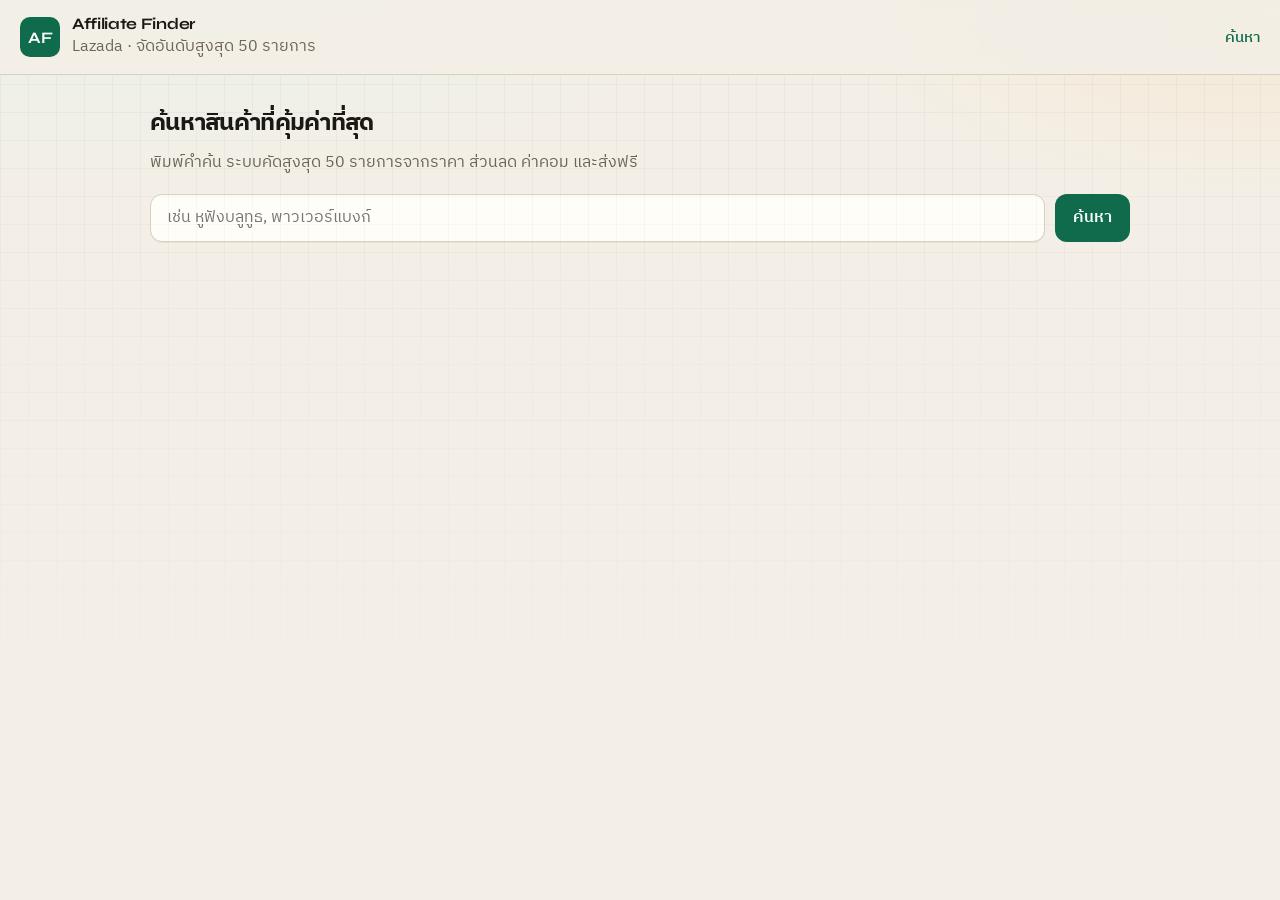
==== index.html @ 8adaf448 "Add Affiliate Finder static frontend for GitHub Pages" ====
<!DOCTYPE html>
<html lang="th">
  <head>
    <meta charset="UTF-8" />
    <meta name="viewport" content="width=device-width, initial-scale=1" />
    <title>ค้นหาสินค้าคุ้มค่า · Lazada Affiliate</title>
    <link rel="preconnect" href="https://fonts.googleapis.com" />
    <link rel="preconnect" href="https://fonts.gstatic.com" crossorigin />
    <link
      href="https://fonts.googleapis.com/css2?family=IBM+Plex+Sans+Thai:wght@400;500;600;700&family=Syne:wght@600;700&display=swap"
      rel="stylesheet"
    />
    <link rel="stylesheet" href="./styles.css" />
  </head>
  <body>
    <div class="bg-grid" aria-hidden="true"></div>
    <header class="top">
      <div class="brand">
        <span class="brand-mark">AF</span>
        <div>
          <p class="brand-name">Affiliate Finder</p>
          <p class="brand-sub">Lazada · จัดอันดับสูงสุด 50 รายการ</p>
        </div>
      </div>
      <nav class="top-nav">
        <a href="./" aria-current="page">ค้นหา</a>
      </nav>
    </header>

    <main class="shell">
      <section class="search-panel">
        <h1>ค้นหาสินค้าที่คุ้มค่าที่สุด</h1>
        <p class="lead">
          พิมพ์คำค้น ระบบคัดสูงสุด 50 รายการจากราคา ส่วนลด ค่าคอม และส่งฟรี
        </p>
        <form id="search-form" class="search-form">
          <input
            id="query"
            name="q"
            type="search"
            placeholder="เช่น หูฟังบลูทูธ, พาวเวอร์แบงก์"
            autocomplete="off"
            required
          />
          <button type="submit" id="search-btn">ค้นหา</button>
        </form>
        <p id="status" class="status" role="status"></p>
      </section>

      <section id="selected" class="selected hidden" aria-live="polite">
        <h2>ลิงก์ Affiliate ของคุณ</h2>
        <div id="selected-body"></div>
      </section>

      <section id="results" class="results" aria-live="polite"></section>
    </main>

    <script src="./config.js"></script>
    <script src="./app.js" type="module"></script>
  </body>
</html>
---- styles.css ----
:root {
  --bg: #f3efe6;
  --ink: #1c1914;
  --muted: #6b6458;
  --line: #d9d0c0;
  --panel: #fffdf8;
  --accent: #0f6b4c;
  --accent-ink: #f5fff9;
  --warn: #9a4a12;
  --rank: #2a4a7a;
  --shadow: 0 1px 0 rgba(28, 25, 20, 0.06);
  --font: "IBM Plex Sans Thai", system-ui, sans-serif;
  --display: "Syne", "IBM Plex Sans Thai", sans-serif;
}

* {
  box-sizing: border-box;
}

body {
  margin: 0;
  min-height: 100vh;
  font-family: var(--font);
  color: var(--ink);
  background:
    radial-gradient(1200px 500px at 10% -10%, #e7f2ec 0%, transparent 55%),
    radial-gradient(900px 400px at 100% 0%, #f7e8d4 0%, transparent 50%),
    var(--bg);
}

.bg-grid {
  position: fixed;
  inset: 0;
  pointer-events: none;
  background-image:
    linear-gradient(rgba(28, 25, 20, 0.04) 1px, transparent 1px),
    linear-gradient(90deg, rgba(28, 25, 20, 0.04) 1px, transparent 1px);
  background-size: 28px 28px;
  mask-image: linear-gradient(to bottom, #000 0%, transparent 85%);
}

.top {
  position: sticky;
  top: 0;
  z-index: 10;
  display: flex;
  align-items: center;
  justify-content: space-between;
  gap: 16px;
  padding: 14px 20px;
  border-bottom: 1px solid var(--line);
  background: rgba(243, 239, 230, 0.9);
  backdrop-filter: blur(8px);
}

.brand {
  display: flex;
  gap: 12px;
  align-items: center;
}

.brand-mark {
  width: 40px;
  height: 40px;
  display: grid;
  place-items: center;
  border-radius: 10px;
  background: var(--accent);
  color: var(--accent-ink);
  font-family: var(--display);
  font-weight: 700;
}

.brand-name {
  margin: 0;
  font-family: var(--display);
  font-weight: 700;
  letter-spacing: -0.02em;
}

.brand-sub,
.lead,
.status {
  margin: 0;
  color: var(--muted);
}

.top-nav {
  display: flex;
  gap: 14px;
  flex-wrap: wrap;
}

.top-nav a {
  color: var(--ink);
  text-decoration: none;
  font-weight: 500;
  font-size: 0.95rem;
}

.top-nav a[aria-current="page"] {
  color: var(--accent);
}

.shell {
  width: min(980px, calc(100% - 32px));
  margin: 28px auto 64px;
}

.search-panel h1,
.section-title,
.selected h2 {
  font-family: var(--display);
  letter-spacing: -0.03em;
  margin: 0 0 8px;
}

.lead {
  margin-bottom: 18px;
  max-width: 52ch;
  line-height: 1.55;
}

.search-form,
.dash-actions {
  display: flex;
  gap: 10px;
  flex-wrap: wrap;
}

.search-form input {
  flex: 1 1 240px;
  min-height: 48px;
  border: 1px solid var(--line);
  border-radius: 12px;
  padding: 0 16px;
  font: inherit;
  background: var(--panel);
  box-shadow: var(--shadow);
}

button,
.btn-link {
  min-height: 48px;
  border: 0;
  border-radius: 12px;
  padding: 0 18px;
  font: inherit;
  font-weight: 600;
  cursor: pointer;
  background: var(--accent);
  color: var(--accent-ink);
  text-decoration: none;
  display: inline-flex;
  align-items: center;
}

button:disabled {
  opacity: 0.55;
  cursor: wait;
}

.btn-link {
  background: transparent;
  color: var(--ink);
  border: 1px solid var(--line);
}

.status {
  margin-top: 12px;
  min-height: 1.4em;
}

.results {
  display: grid;
  gap: 14px;
  margin-top: 24px;
}

.product {
  display: grid;
  grid-template-columns: 96px 1fr auto;
  gap: 14px;
  align-items: center;
  padding: 14px;
  border: 1px solid var(--line);
  border-radius: 16px;
  background: var(--panel);
  box-shadow: var(--shadow);
}

.product img {
  width: 96px;
  height: 96px;
  object-fit: cover;
  border-radius: 12px;
  background: #ece6da;
}

.product h3 {
  margin: 0 0 6px;
  font-size: 1.05rem;
  line-height: 1.35;
}

.meta {
  display: flex;
  flex-wrap: wrap;
  align-items: baseline;
  gap: 8px 12px;
  color: var(--muted);
  font-size: 0.92rem;
}

.price {
  display: inline-flex;
  align-items: baseline;
  gap: 8px;
  padding: 2px 0;
  color: var(--ink);
}

.price-now {
  font-family: var(--font);
  font-size: 1.25rem;
  font-weight: 700;
  letter-spacing: 0;
  color: var(--warn);
  line-height: 1.1;
  font-variant-numeric: tabular-nums;
}

.price-was {
  font-size: 0.85rem;
  font-weight: 500;
  color: var(--muted);
  text-decoration: line-through;
  opacity: 0.75;
}

.badge {
  display: inline-flex;
  align-items: center;
  gap: 4px;
  padding: 2px 8px;
  border-radius: 999px;
  border: 1px solid var(--line);
  font-size: 0.8rem;
  color: var(--ink);
}

.badge.rank {
  border-color: #b8c7de;
  color: var(--rank);
}

.badge.score {
  border-color: #b7d7c8;
  color: var(--accent);
}

.product button {
  min-height: 42px;
  white-space: nowrap;
}

.selected {
  margin-top: 12px;
  margin-bottom: 8px;
  padding: 18px;
  border-radius: 16px;
  border: 1px solid #b7d7c8;
  background: #f3faf6;
}

.selected.hidden {
  display: none;
}

.aff-link {
  word-break: break-all;
  color: var(--accent);
  font-weight: 600;
}

.dash-list {
  display: grid;
  gap: 10px;
  margin: 12px 0 28px;
}

.dash-item {
  padding: 14px 16px;
  border: 1px solid var(--line);
  border-radius: 14px;
  background: var(--panel);
}

.dash-item h3 {
  margin: 0 0 6px;
  font-size: 1rem;
}

.dash-item p {
  margin: 0;
  color: var(--muted);
  font-size: 0.9rem;
}

code {
  font-size: 0.9em;
  background: #ebe4d6;
  padding: 1px 6px;
  border-radius: 6px;
}

@media (max-width: 720px) {
  .product {
    grid-template-columns: 72px 1fr;
  }

  .product button {
    grid-column: 1 / -1;
  }

  .product img {
    width: 72px;
    height: 72px;
  }
}
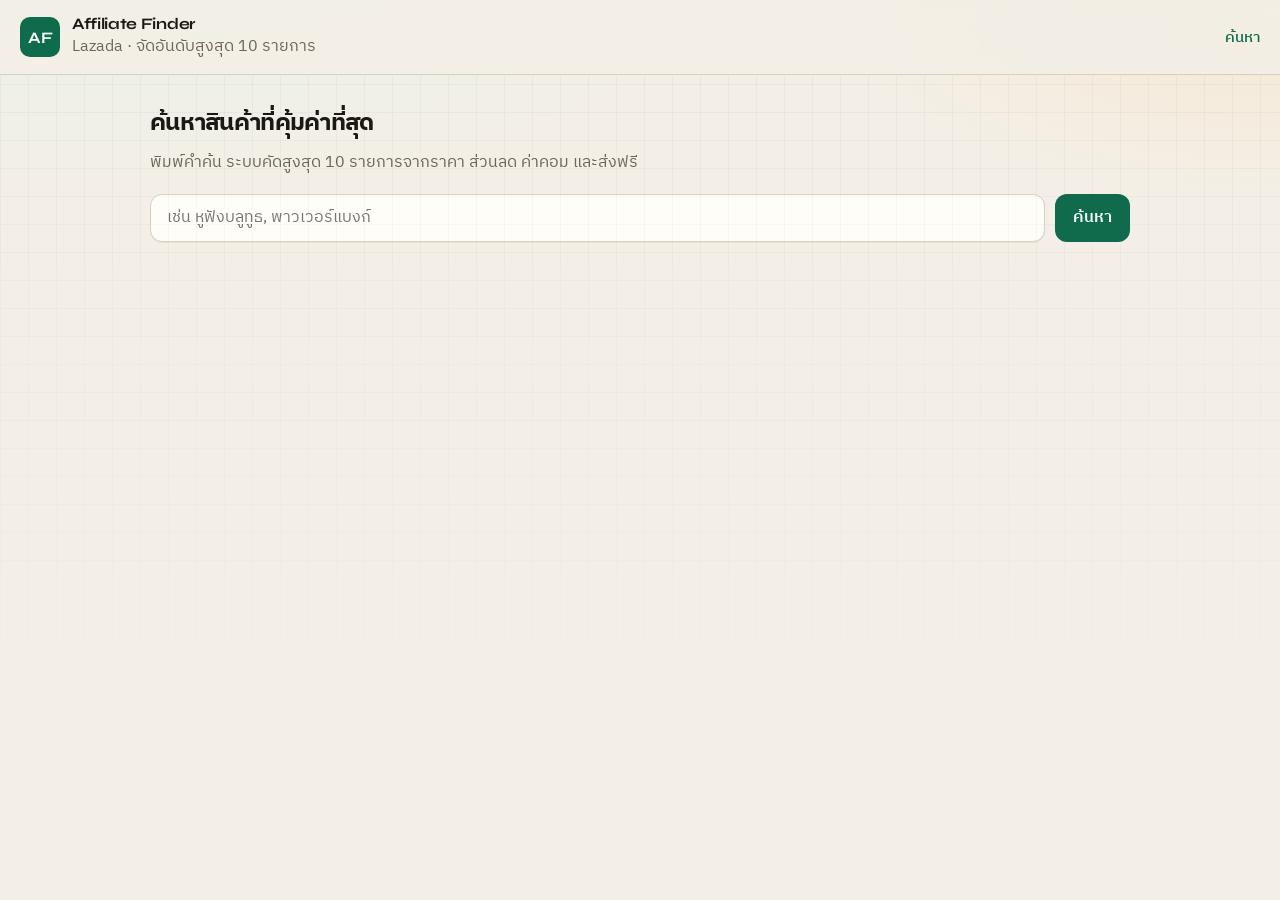
==== commit 320cad47: "Speed up search: Top 10, no persist, prune products sheet Search uses persist=false and returns 10 r" ====
--- a/index.html
+++ b/index.html
@@ -19,7 +19,7 @@
         <span class="brand-mark">AF</span>
         <div>
           <p class="brand-name">Affiliate Finder</p>
-          <p class="brand-sub">Lazada · จัดอันดับสูงสุด 50 รายการ</p>
+          <p class="brand-sub">Lazada · จัดอันดับสูงสุด 10 รายการ</p>
         </div>
       </div>
       <nav class="top-nav">
@@ -31,7 +31,7 @@
       <section class="search-panel">
         <h1>ค้นหาสินค้าที่คุ้มค่าที่สุด</h1>
         <p class="lead">
-          พิมพ์คำค้น ระบบคัดสูงสุด 50 รายการจากราคา ส่วนลด ค่าคอม และส่งฟรี
+          พิมพ์คำค้น ระบบคัดสูงสุด 10 รายการจากราคา ส่วนลด ค่าคอม และส่งฟรี
         </p>
         <form id="search-form" class="search-form">
           <input
--- a/styles.css
+++ b/styles.css
@@ -177,24 +177,78 @@
   margin-top: 24px;
 }
 
-.product {
-  display: grid;
-  grid-template-columns: 96px 1fr auto;
+.results-list {
+  display: grid;
   gap: 14px;
-  align-items: center;
-  padding: 14px;
+}
+
+.results-pager {
+  margin-top: 8px;
+  padding: 16px;
   border: 1px solid var(--line);
   border-radius: 16px;
   background: var(--panel);
   box-shadow: var(--shadow);
 }
 
-.product img {
-  width: 96px;
-  height: 96px;
-  object-fit: cover;
-  border-radius: 12px;
-  background: #ece6da;
+.pager-summary {
+  margin: 0 0 12px;
+  color: var(--muted);
+  font-size: 0.92rem;
+  text-align: center;
+}
+
+.pager-controls {
+  display: flex;
+  flex-wrap: wrap;
+  align-items: center;
+  justify-content: center;
+  gap: 10px;
+}
+
+.pager-prev,
+.pager-next,
+.pager-num {
+  font: inherit;
+  cursor: pointer;
+  border-radius: 10px;
+  border: 1px solid var(--line);
+  background: var(--bg);
+  color: var(--ink);
+  padding: 8px 12px;
+}
+
+.pager-num[aria-current='page'] {
+  background: var(--accent);
+  color: var(--accent-ink);
+  border-color: var(--accent);
+  font-weight: 600;
+}
+
+.pager-prev:disabled,
+.pager-next:disabled {
+  opacity: 0.45;
+  cursor: not-allowed;
+}
+
+.pager-nums {
+  display: flex;
+  flex-wrap: wrap;
+  gap: 6px;
+  justify-content: center;
+  max-width: 100%;
+}
+
+.product {
+  display: grid;
+  grid-template-columns: 1fr auto;
+  gap: 14px;
+  align-items: center;
+  padding: 14px;
+  border: 1px solid var(--line);
+  border-radius: 16px;
+  background: var(--panel);
+  box-shadow: var(--shadow);
 }
 
 .product h3 {
@@ -316,15 +370,10 @@
 
 @media (max-width: 720px) {
   .product {
-    grid-template-columns: 72px 1fr;
+    grid-template-columns: 1fr;
   }
 
   .product button {
     grid-column: 1 / -1;
   }
-
-  .product img {
-    width: 72px;
-    height: 72px;
-  }
-}
+}
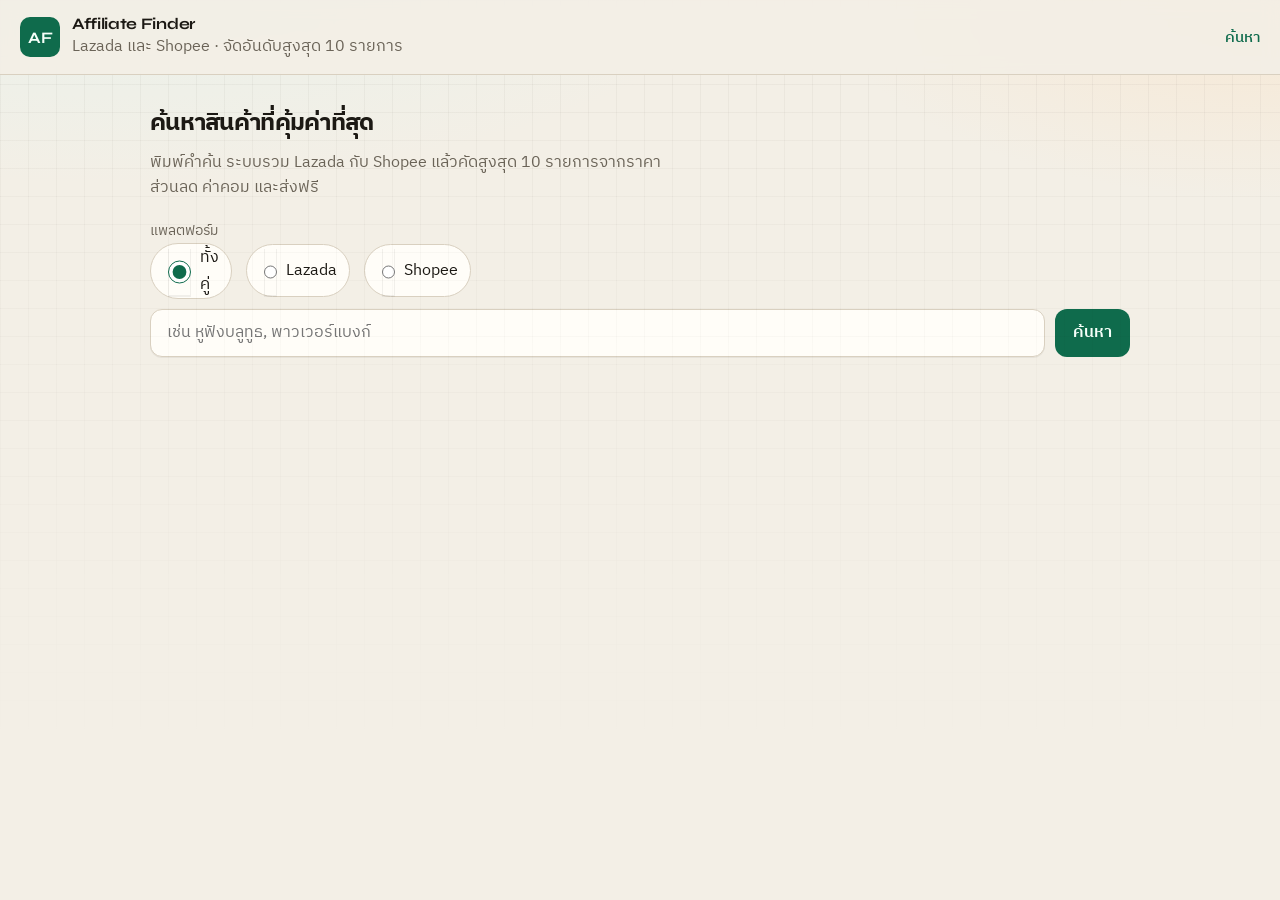
==== commit 130c4ee5: "Let the finder search Lazada and Shopee together and label each product card. Co-authored-by: Cursor" ====
--- a/index.html
+++ b/index.html
@@ -3,7 +3,7 @@
   <head>
     <meta charset="UTF-8" />
     <meta name="viewport" content="width=device-width, initial-scale=1" />
-    <title>ค้นหาสินค้าคุ้มค่า · Lazada Affiliate</title>
+    <title>ค้นหาสินค้าคุ้มค่า · Lazada และ Shopee</title>
     <link rel="preconnect" href="https://fonts.googleapis.com" />
     <link rel="preconnect" href="https://fonts.gstatic.com" crossorigin />
     <link
@@ -19,7 +19,7 @@
         <span class="brand-mark">AF</span>
         <div>
           <p class="brand-name">Affiliate Finder</p>
-          <p class="brand-sub">Lazada · จัดอันดับสูงสุด 10 รายการ</p>
+          <p class="brand-sub">Lazada และ Shopee · จัดอันดับสูงสุด 10 รายการ</p>
         </div>
       </div>
       <nav class="top-nav">
@@ -31,9 +31,15 @@
       <section class="search-panel">
         <h1>ค้นหาสินค้าที่คุ้มค่าที่สุด</h1>
         <p class="lead">
-          พิมพ์คำค้น ระบบคัดสูงสุด 10 รายการจากราคา ส่วนลด ค่าคอม และส่งฟรี
+          พิมพ์คำค้น ระบบรวม Lazada กับ Shopee แล้วคัดสูงสุด 10 รายการจากราคา ส่วนลด ค่าคอม และส่งฟรี
         </p>
         <form id="search-form" class="search-form">
+          <fieldset class="platform-picker">
+            <legend>แพลตฟอร์ม</legend>
+            <label><input type="radio" name="platform" value="both" checked /> ทั้งคู่</label>
+            <label><input type="radio" name="platform" value="lazada" /> Lazada</label>
+            <label><input type="radio" name="platform" value="shopee" /> Shopee</label>
+          </fieldset>
           <input
             id="query"
             name="q"
--- a/styles.css
+++ b/styles.css
@@ -128,6 +128,40 @@
   flex-wrap: wrap;
 }
 
+.platform-picker {
+  display: flex;
+  flex-wrap: wrap;
+  gap: 8px 14px;
+  align-items: center;
+  margin: 0;
+  padding: 0;
+  border: 0;
+  flex: 1 1 100%;
+}
+
+.platform-picker legend {
+  padding: 0;
+  margin-right: 4px;
+  font-size: 0.9rem;
+  color: var(--muted);
+}
+
+.platform-picker label {
+  display: inline-flex;
+  align-items: center;
+  gap: 6px;
+  min-height: 36px;
+  padding: 0 12px;
+  border: 1px solid var(--line);
+  border-radius: 999px;
+  background: var(--panel);
+  cursor: pointer;
+}
+
+.platform-picker input {
+  accent-color: var(--accent);
+}
+
 .search-form input {
   flex: 1 1 240px;
   min-height: 48px;
@@ -313,6 +347,16 @@
   color: var(--accent);
 }
 
+.badge.platform-lazada {
+  border-color: #f0b4c8;
+  color: #9b2558;
+}
+
+.badge.platform-shopee {
+  border-color: #f3c1a6;
+  color: #b84312;
+}
+
 .product button {
   min-height: 42px;
   white-space: nowrap;
@@ -337,6 +381,37 @@
   font-weight: 600;
 }
 
+.aff-actions {
+  display: flex;
+  flex-wrap: wrap;
+  gap: 10px;
+  margin: 12px 0 0;
+}
+
+.btn-buy,
+.btn-copy {
+  display: inline-flex;
+  align-items: center;
+  justify-content: center;
+  padding: 10px 16px;
+  border-radius: 12px;
+  font-weight: 600;
+  text-decoration: none;
+  border: 1px solid transparent;
+  cursor: pointer;
+}
+
+.btn-buy {
+  background: var(--accent);
+  color: #fff;
+}
+
+.btn-copy {
+  background: transparent;
+  color: var(--ink);
+  border-color: var(--line);
+}
+
 .dash-list {
   display: grid;
   gap: 10px;
